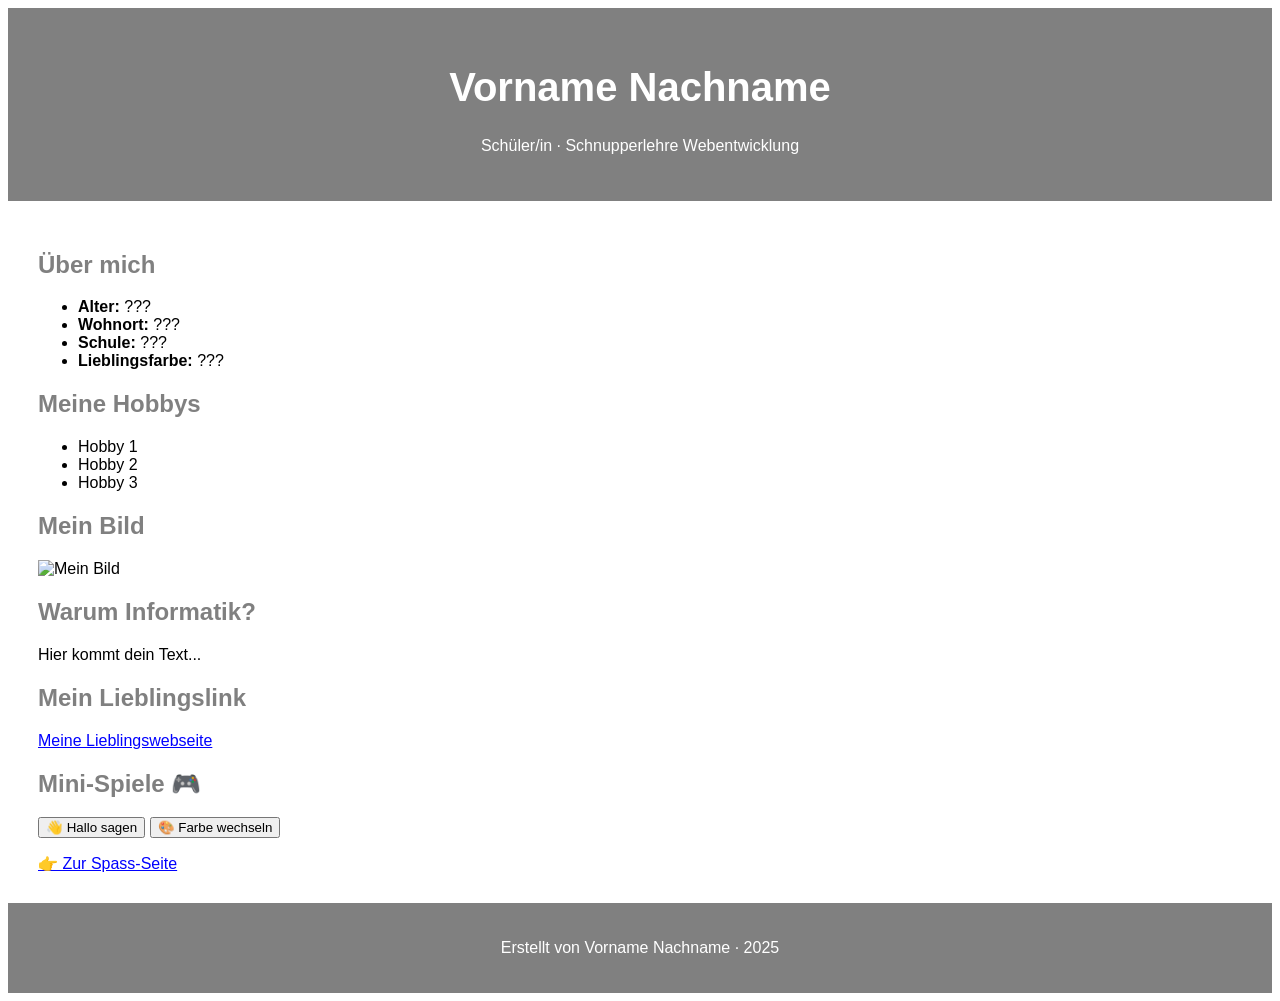
==== website/index.html @ 6418f9de "added the test website for the kidos" ====
<!DOCTYPE html>
<html lang="de">
<head>
  <meta charset="UTF-8" />
  <title>Mein Steckbrief</title>
  <link rel="stylesheet" href="style.css" />
</head>
<body>

  <!-- ==============================
       KOPFBEREICH
  ================================ -->

  <header>
    <!-- TODO: Schreibe deinen Namen -->
    <h1>Vorname Nachname</h1>

    <!-- TODO: Schreibe eine kurze Beschreibung über dich -->
    <p>Schüler/in · Schnupperlehre Webentwicklung</p>
  </header>


  <!-- ==============================
       INHALT
  ================================ -->

  <main>

    <!-- ÜBER MICH -->
    <h2>Über mich</h2>

    <!-- TODO: Fülle die Liste mit deinen eigenen Angaben aus -->
    <ul>
      <li><b>Alter:</b> ???</li>
      <li><b>Wohnort:</b> ???</li>
      <li><b>Schule:</b> ???</li>
      <li><b>Lieblingsfarbe:</b> ???</li>
    </ul>


    <!-- MEINE HOBBYS -->
    <h2>Meine Hobbys</h2>

    <!-- TODO: Ersetze die Hobbys durch deine eigenen -->
    <ul>
      <li>Hobby 1</li>
      <li>Hobby 2</li>
      <li>Hobby 3</li>
    </ul>


    <!-- MEIN BILD -->
    <h2>Mein Bild</h2>

    <!--
      TODO: Tausche das Bild aus.
      Option A – Bild aus dem Internet:
        Geh auf https://unsplash.com, such ein Bild,
        Rechtsklick → "Bildadresse kopieren" → URL unten einfügen.
      Option B – eigenes Foto:
        Kopiere dein Foto in den Ordner "bilder"
        und schreibe src="bilder/deinbild.jpg"
    -->
    <img src="https://images.unsplash.com/photo-1506905925346-21bda4d32df4?w=500" alt="Mein Bild" />


    <!-- WARUM INFORMATIK -->
    <h2>Warum Informatik?</h2>

    <!-- TODO: Schreibe 2–3 Sätze warum du dich für Informatik interessierst -->
    <p>Hier kommt dein Text...</p>


    <!-- MEIN LIEBLINGSLINK -->
    <h2>Mein Lieblingslink</h2>

    <!-- TODO: Ändere den Link und den Linktext -->
    <a href="https://www.example.com">Meine Lieblingswebseite</a>


    <!-- ==============================
         JAVASCRIPT
    ================================ -->

    <h2>Mini-Spiele 🎮</h2>

    <!-- Das ist ein Button. onclick="..." ruft eine JavaScript-Funktion auf -->
    <button onclick="begruessen()">👋 Hallo sagen</button>

    <button onclick="farbeWechseln()">🎨 Farbe wechseln</button>

    <!-- Hier erscheint der Text wenn man auf den Button klickt -->
    <!-- id="..." gibt dem Element einen Namen, damit JS es findet -->
    <p id="nachricht"></p>


    <!-- Link zur zweiten Seite -->
    <a href="spass.html">👉 Zur Spass-Seite</a>

  </main>


  <!-- ==============================
       FUSSBEREICH
  ================================ -->

  <footer>
    <!-- TODO: Schreibe deinen Namen -->
    <p>Erstellt von Vorname Nachname · 2025</p>
  </footer>



  <!-- ==============================
       JAVASCRIPT
       Kommt immer ganz unten rein!
  ================================ -->
  <script>

    // Eine Funktion wird mit "function Name() { ... }" definiert
    // und mit onclick="Name()" aufgerufen

    // TODO: Ändere den Text im alert()
    function begruessen() {
      alert("Hallo! Ich heisse Vorname Nachname 👋");
    }

    // Diese Funktion wechselt die Hintergrundfarbe der Seite
    function farbeWechseln() {
      // Math.random() gibt eine zufällige Zahl zwischen 0 und 1
      // toString(16) wandelt sie in einen Hex-Farbcode um
      var farbe = "#" + Math.floor(Math.random() * 16777215).toString(16).padStart(6, "0");

      document.body.style.backgroundColor = farbe;

      // getElementById("nachricht") findet das <p id="nachricht"> oben
      // .textContent = "..." ändert den Text darin
      document.getElementById("nachricht").textContent = "Aktuelle Farbe: " + farbe;
    }

    // TODO BONUS: Schreibe deine eigene Funktion!
    // Beispiel: Lass den Button etwas anderes sagen wenn man draufklickt

  </script>

</body>
</html>
---- website/style.css ----
/* ==============================
   DEINE CSS-DATEI
   
   So funktioniert CSS:
   
   selektor {
     eigenschaft: wert;
   }
   
   Beispiel:
   h1 {
     color: red;
   }
================================ */


/* GANZE SEITE */
body {
  font-family: Arial, sans-serif;

  /* TODO: Ändere die Hintergrundfarbe (probiere z.B. #f0f4ff oder lightyellow) */
  background-color: white;

  /* TODO: Ändere die Textfarbe */
  color: black;
}


/* KOPFBEREICH */
header {
  /* TODO: Gib dem Header eine Hintergrundfarbe */
  background-color: gray;

  color: white;
  padding: 30px;
  text-align: center;
}


/* HAUPTÜBERSCHRIFT */
h1 {
  /* TODO: Ändere die Farbe und Grösse */
  color: white;
  font-size: 40px;
}


/* UNTERÜBERSCHRIFTEN */
h2 {
  /* TODO: Ändere die Farbe */
  color: gray;
}


/* INHALT */
main {
  padding: 30px;

  /* TODO: Probiere eine maximale Breite (z.B. max-width: 700px) */
}


/* BILD */
img {
  /* TODO: Ändere die Breite und probiere border-radius für runde Ecken */
  width: 400px;
}


/* LINKS */
a {
  /* TODO: Ändere die Linkfarbe */
  color: blue;
}


/* FUSSBEREICH */
footer {
  background-color: gray;
  color: white;
  text-align: center;
  padding: 20px;

  /* TODO: Ändere die Farbe passend zu deinem Header */
}
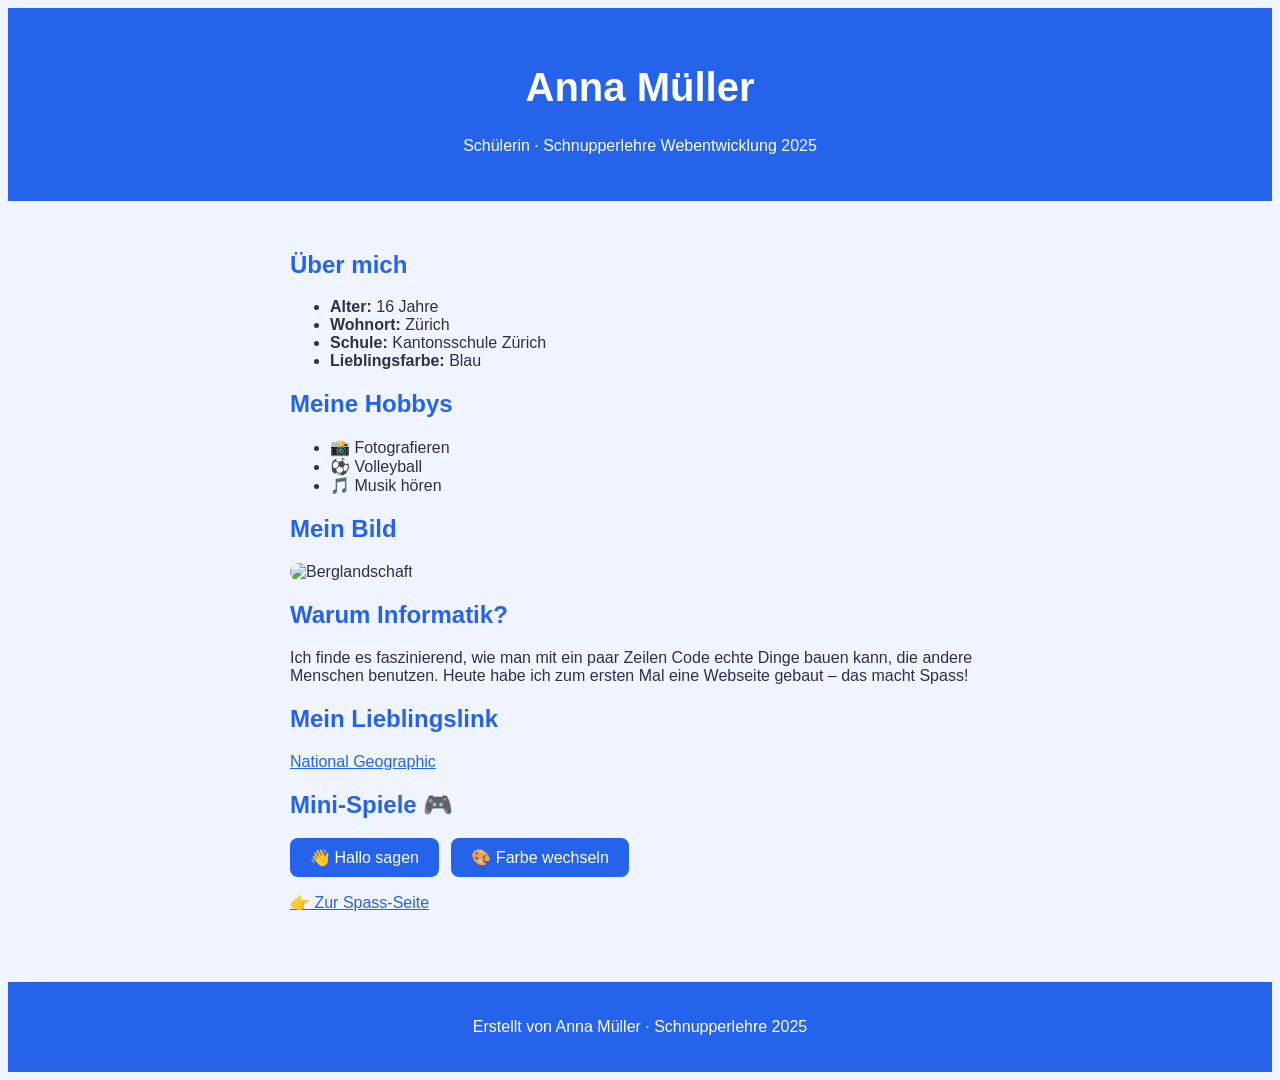
==== commit 38f2f027: "final soluctions" ====
--- a/website/index.html
+++ b/website/index.html
@@ -2,145 +2,69 @@
 <html lang="de">
 <head>
   <meta charset="UTF-8" />
-  <title>Mein Steckbrief</title>
+  <title>Steckbrief – Anna Müller</title>
   <link rel="stylesheet" href="style.css" />
 </head>
 <body>
 
-  <!-- ==============================
-       KOPFBEREICH
-  ================================ -->
-
   <header>
-    <!-- TODO: Schreibe deinen Namen -->
-    <h1>Vorname Nachname</h1>
-
-    <!-- TODO: Schreibe eine kurze Beschreibung über dich -->
-    <p>Schüler/in · Schnupperlehre Webentwicklung</p>
+    <h1>Anna Müller</h1>
+    <p>Schülerin · Schnupperlehre Webentwicklung 2025</p>
   </header>
-
-
-  <!-- ==============================
-       INHALT
-  ================================ -->
 
   <main>
 
-    <!-- ÜBER MICH -->
     <h2>Über mich</h2>
-
-    <!-- TODO: Fülle die Liste mit deinen eigenen Angaben aus -->
     <ul>
-      <li><b>Alter:</b> ???</li>
-      <li><b>Wohnort:</b> ???</li>
-      <li><b>Schule:</b> ???</li>
-      <li><b>Lieblingsfarbe:</b> ???</li>
+      <li><b>Alter:</b> 16 Jahre</li>
+      <li><b>Wohnort:</b> Zürich</li>
+      <li><b>Schule:</b> Kantonsschule Zürich</li>
+      <li><b>Lieblingsfarbe:</b> Blau</li>
     </ul>
 
-
-    <!-- MEINE HOBBYS -->
     <h2>Meine Hobbys</h2>
-
-    <!-- TODO: Ersetze die Hobbys durch deine eigenen -->
     <ul>
-      <li>Hobby 1</li>
-      <li>Hobby 2</li>
-      <li>Hobby 3</li>
+      <li>📸 Fotografieren</li>
+      <li>⚽ Volleyball</li>
+      <li>🎵 Musik hören</li>
     </ul>
 
+    <h2>Mein Bild</h2>
+    <img src="https://images.unsplash.com/photo-1506905925346-21bda4d32df4?w=500" alt="Berglandschaft" />
 
-    <!-- MEIN BILD -->
-    <h2>Mein Bild</h2>
+    <h2>Warum Informatik?</h2>
+    <p>
+      Ich finde es faszinierend, wie man mit ein paar Zeilen Code
+      echte Dinge bauen kann, die andere Menschen benutzen.
+      Heute habe ich zum ersten Mal eine Webseite gebaut – das macht Spass!
+    </p>
 
-    <!--
-      TODO: Tausche das Bild aus.
-      Option A – Bild aus dem Internet:
-        Geh auf https://unsplash.com, such ein Bild,
-        Rechtsklick → "Bildadresse kopieren" → URL unten einfügen.
-      Option B – eigenes Foto:
-        Kopiere dein Foto in den Ordner "bilder"
-        und schreibe src="bilder/deinbild.jpg"
-    -->
-    <img src="https://images.unsplash.com/photo-1506905925346-21bda4d32df4?w=500" alt="Mein Bild" />
-
-
-    <!-- WARUM INFORMATIK -->
-    <h2>Warum Informatik?</h2>
-
-    <!-- TODO: Schreibe 2–3 Sätze warum du dich für Informatik interessierst -->
-    <p>Hier kommt dein Text...</p>
-
-
-    <!-- MEIN LIEBLINGSLINK -->
     <h2>Mein Lieblingslink</h2>
-
-    <!-- TODO: Ändere den Link und den Linktext -->
-    <a href="https://www.example.com">Meine Lieblingswebseite</a>
-
-
-    <!-- ==============================
-         JAVASCRIPT
-    ================================ -->
+    <a href="https://www.nationalgeographic.com" target="_blank">National Geographic</a>
 
     <h2>Mini-Spiele 🎮</h2>
-
-    <!-- Das ist ein Button. onclick="..." ruft eine JavaScript-Funktion auf -->
     <button onclick="begruessen()">👋 Hallo sagen</button>
-
     <button onclick="farbeWechseln()">🎨 Farbe wechseln</button>
-
-    <!-- Hier erscheint der Text wenn man auf den Button klickt -->
-    <!-- id="..." gibt dem Element einen Namen, damit JS es findet -->
     <p id="nachricht"></p>
 
-
-    <!-- Link zur zweiten Seite -->
     <a href="spass.html">👉 Zur Spass-Seite</a>
 
   </main>
 
-
-  <!-- ==============================
-       FUSSBEREICH
-  ================================ -->
-
   <footer>
-    <!-- TODO: Schreibe deinen Namen -->
-    <p>Erstellt von Vorname Nachname · 2025</p>
+    <p>Erstellt von Anna Müller · Schnupperlehre 2025</p>
   </footer>
 
-
-
-  <!-- ==============================
-       JAVASCRIPT
-       Kommt immer ganz unten rein!
-  ================================ -->
   <script>
-
-    // Eine Funktion wird mit "function Name() { ... }" definiert
-    // und mit onclick="Name()" aufgerufen
-
-    // TODO: Ändere den Text im alert()
     function begruessen() {
-      alert("Hallo! Ich heisse Vorname Nachname 👋");
+      alert("Hallo! Ich heisse Anna Müller 👋");
     }
 
-    // Diese Funktion wechselt die Hintergrundfarbe der Seite
     function farbeWechseln() {
-      // Math.random() gibt eine zufällige Zahl zwischen 0 und 1
-      // toString(16) wandelt sie in einen Hex-Farbcode um
       var farbe = "#" + Math.floor(Math.random() * 16777215).toString(16).padStart(6, "0");
-
       document.body.style.backgroundColor = farbe;
-
-      // getElementById("nachricht") findet das <p id="nachricht"> oben
-      // .textContent = "..." ändert den Text darin
       document.getElementById("nachricht").textContent = "Aktuelle Farbe: " + farbe;
     }
-
-    // TODO BONUS: Schreibe deine eigene Funktion!
-    // Beispiel: Lass den Button etwas anderes sagen wenn man draufklickt
-
   </script>
 
 </body>
--- a/website/style.css
+++ b/website/style.css
@@ -1,85 +1,60 @@
-/* ==============================
-   DEINE CSS-DATEI
-   
-   So funktioniert CSS:
-   
-   selektor {
-     eigenschaft: wert;
-   }
-   
-   Beispiel:
-   h1 {
-     color: red;
-   }
-================================ */
-
-
-/* GANZE SEITE */
 body {
   font-family: Arial, sans-serif;
-
-  /* TODO: Ändere die Hintergrundfarbe (probiere z.B. #f0f4ff oder lightyellow) */
-  background-color: white;
-
-  /* TODO: Ändere die Textfarbe */
-  color: black;
+  background-color: #f0f4ff;
+  color: #2d3048;
 }
 
-
-/* KOPFBEREICH */
 header {
-  /* TODO: Gib dem Header eine Hintergrundfarbe */
-  background-color: gray;
-
+  background-color: #2563eb;
   color: white;
   padding: 30px;
   text-align: center;
 }
 
-
-/* HAUPTÜBERSCHRIFT */
 h1 {
-  /* TODO: Ändere die Farbe und Grösse */
   color: white;
   font-size: 40px;
 }
 
-
-/* UNTERÜBERSCHRIFTEN */
 h2 {
-  /* TODO: Ändere die Farbe */
-  color: gray;
+  color: #2563eb;
 }
 
-
-/* INHALT */
 main {
   padding: 30px;
-
-  /* TODO: Probiere eine maximale Breite (z.B. max-width: 700px) */
+  max-width: 700px;
+  margin: 0 auto;
 }
 
-
-/* BILD */
 img {
-  /* TODO: Ändere die Breite und probiere border-radius für runde Ecken */
-  width: 400px;
+  width: 100%;
+  max-width: 500px;
+  border-radius: 12px;
 }
 
-
-/* LINKS */
 a {
-  /* TODO: Ändere die Linkfarbe */
-  color: blue;
+  color: #2563eb;
 }
 
+button {
+  background-color: #2563eb;
+  color: white;
+  padding: 10px 20px;
+  border: none;
+  border-radius: 8px;
+  cursor: pointer;
+  margin-right: 8px;
+  font-size: 1rem;
+}
 
-/* FUSSBEREICH */
+button:hover {
+  background-color: #1d4ed8;
+}
+
 footer {
-  background-color: gray;
+  background-color: #2563eb;
   color: white;
   text-align: center;
   padding: 20px;
-
-  /* TODO: Ändere die Farbe passend zu deinem Header */
+  margin-top: 40px;
 }
